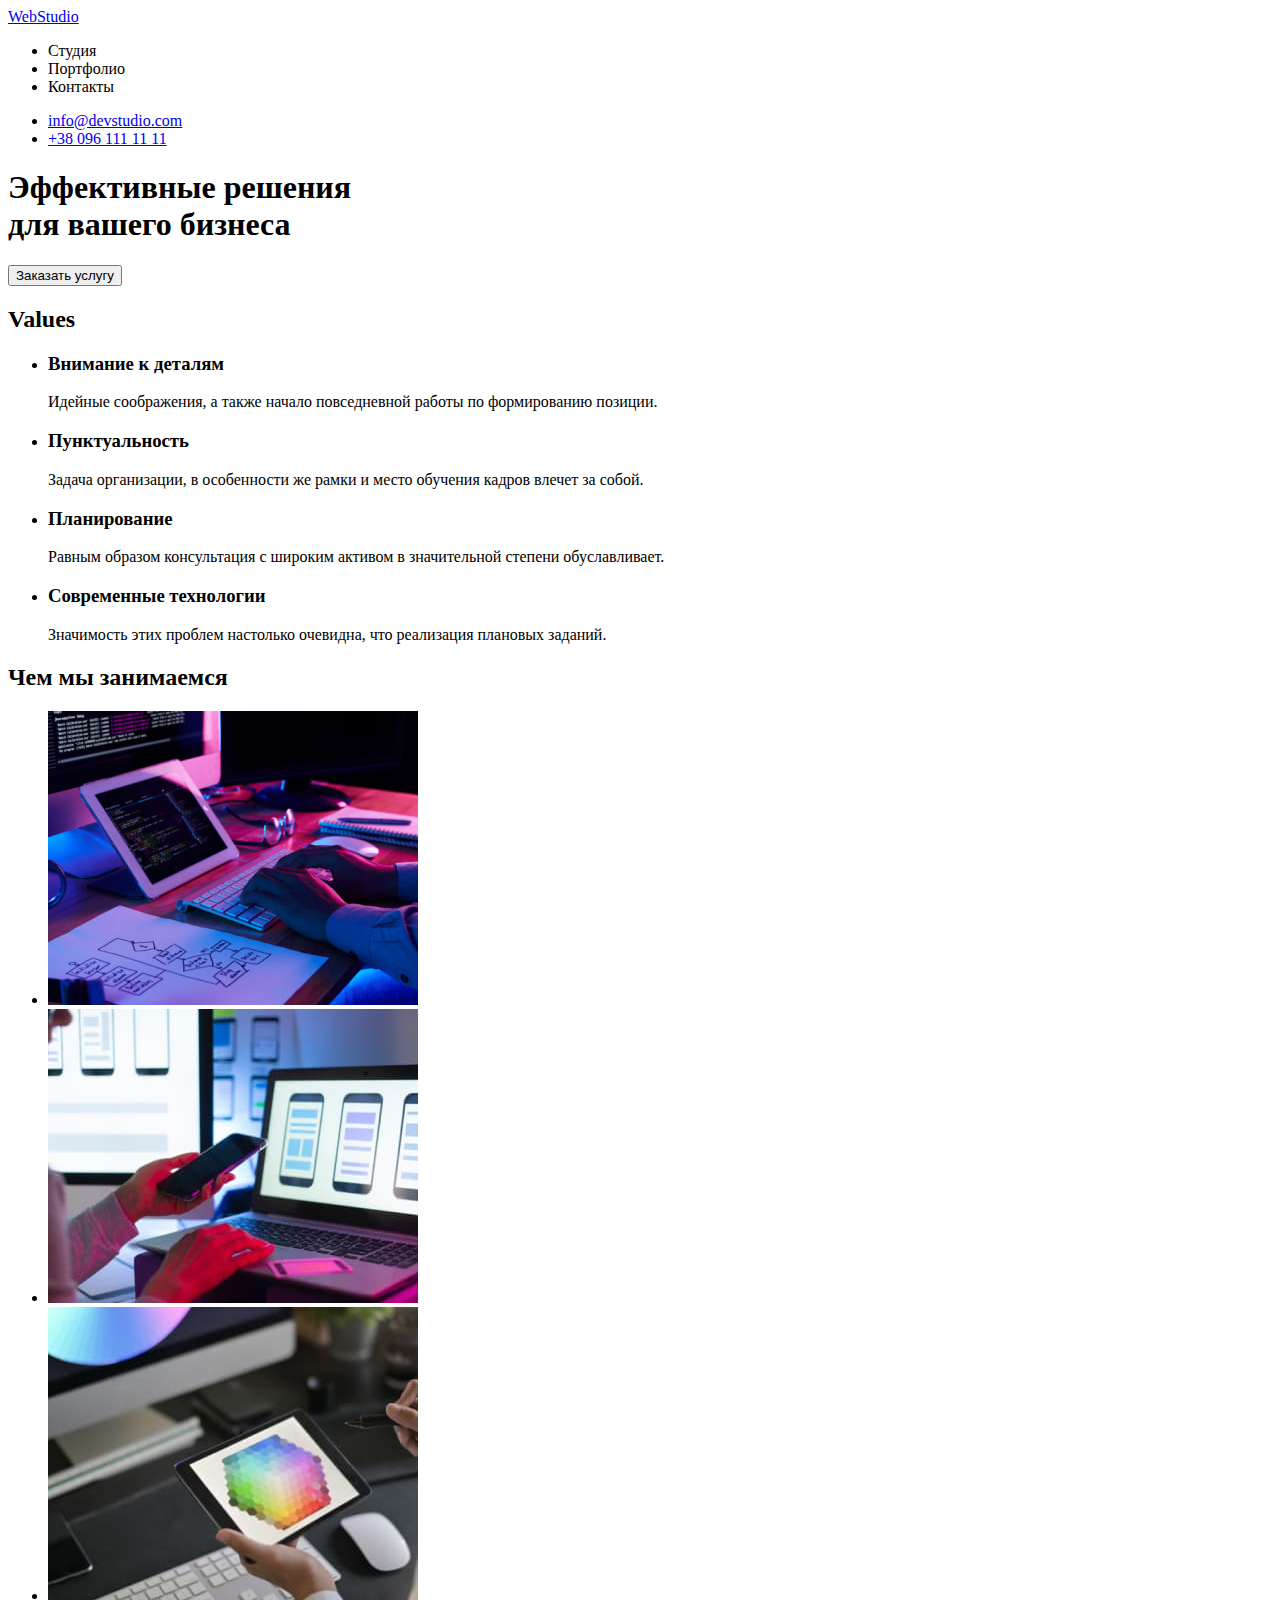
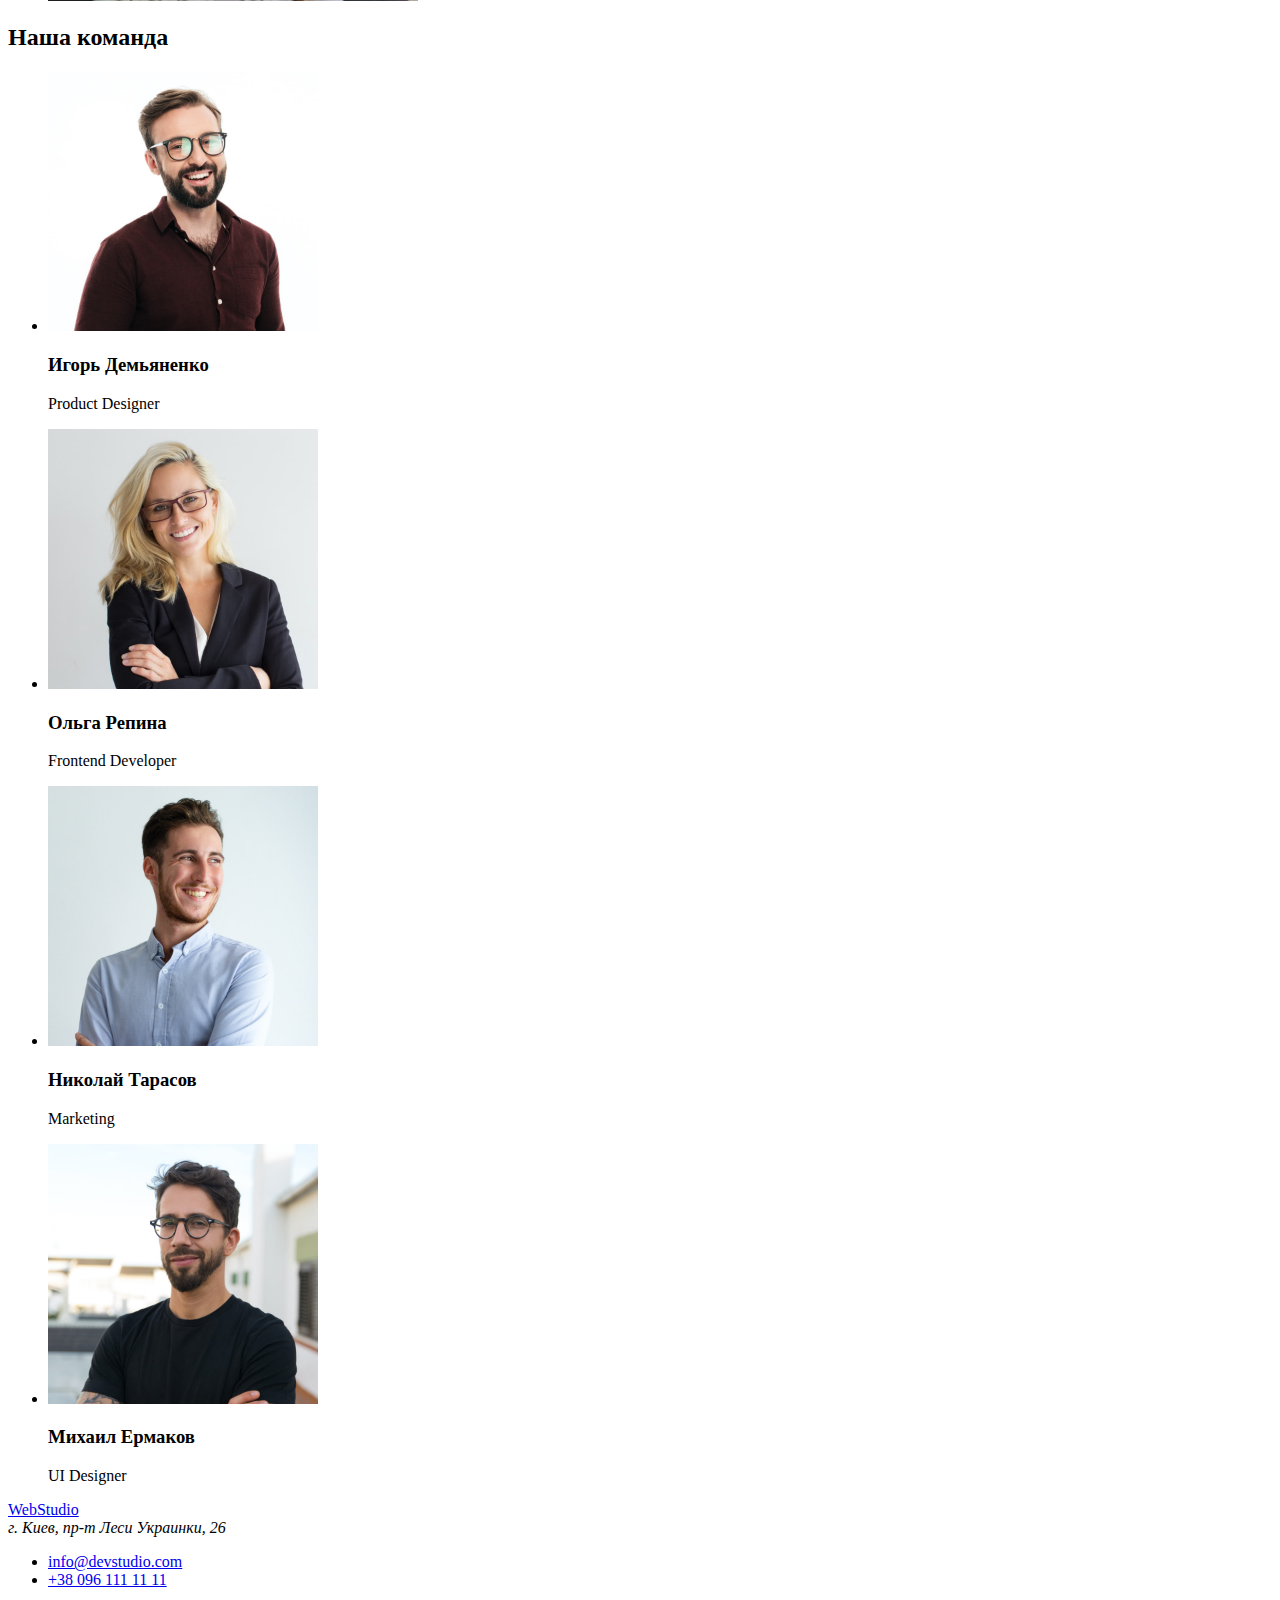
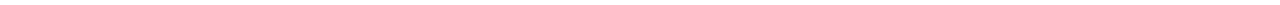
==== index.html @ fb723549 "main" ====
<!DOCTYPE html>
<html lang="ru">
<head>
    <meta charset="UTF-8">
    <meta http-equiv="X-UA-Compatible" content="IE=edge">
    <meta name="viewport" content="width=device-width, initial-scale=1.0">
    <title>Студия</title>
</head>
<body>

<!-- Header -->
<header>
    <nav>
        <a href="/">WebStudio</a>
        <ul>
            <li>Студия</li>
            <li>Портфолио</li>
            <li>Контакты</li>
        </ul>
    </nav>
    <ul>
        <li>
        <a href="mailto:info@devstudio.com">info@devstudio.com</a>
        </li>
        <li>
         <a href="tel:+380961111111">+38 096 111 11 11</a>
        </li>
    </ul>
</header>

<!-- Main -->
<main>
    <!-- Hero -->
    <section>
        <h1>Эффективные решения <br> для вашего бизнеса</h1>
        <button type="button">Заказать услугу</button>
    </section>

    <!-- Values -->
    <section>
        <h2>Values</h2>
        <ul>
            <li>
                <h3>Внимание к деталям</h3>
                <p>Идейные соображения, а также начало повседневной работы по формированию позиции.</p>
            </li>
            <li>
                <h3>Пунктуальность</h3>
                <p>Задача организации, в особенности же рамки и место обучения кадров влечет за собой.</p>
            </li>
            <li>
                <h3>Планирование</h3>
                <p>Равным образом консультация с широким активом в значительной степени обуславливает.</p>
            </li>
            <li>
                <h3>Современные технологии</h3>
                <p>Значимость этих проблем настолько очевидна, что реализация плановых заданий.</p>
            </li>
        </ul>
    </section>

<!-- Our services -->
<section>
<h2>Чем мы занимаемся</h2>

<ul>
    <li>
        <img src="./images/computer.jpg" alt="work in computer" width="370">
    </li>
    <li>
        <img src="./images/phone.jpg" alt="work on phone" width="370">
    </li>
    <li>
        <img src="./images/tablet.jpg" alt="work on tablet" width="370">
    </li>
</ul>
</section>

<!-- Our team -->
<section>
    <h2>Наша команда</h2>

    <ul>
        <li>
            <img src="./images/human1.jpg" alt="Парень в очках и с бородой" width="270">
            <h3>Игорь Демьяненко</h3>
            <p>Product Designer</p>
        </li>
        <li>
            <img src="./images/human2.jpg" alt="Девушка со светлыми волосами" width="270">
            <h3>Ольга Репина</h3>
            <p>Frontend Developer</p>
        </li>
        <li>
            <img src="./images/human3.jpg" alt="Парень в светлой рубашке" width="270">
            <h3>Николай Тарасов</h3>
            <p>Marketing</p>
        </li>
        <li>
            <img src="./images/human4.jpg" alt="Парень брюнет в очках" width="270">
            <h3>Михаил Ермаков</h3>
            <p>UI Designer</p>
        </li>
    </ul>
</section>
</main>

<!-- Footer -->
<footer>
    <a href="/">WebStudio</a>
    <address>
        г. Киев, пр-т Леси Украинки, 26
    </address>
    <ul>
        <li>
            <a href="mailto:info@devstudio.com">info@devstudio.com</a>
            </li>
            <li>
            <a href="tel:+380961111111">+38 096 111 11 11</a>   
    </ul>
</footer>
</body>
</html>
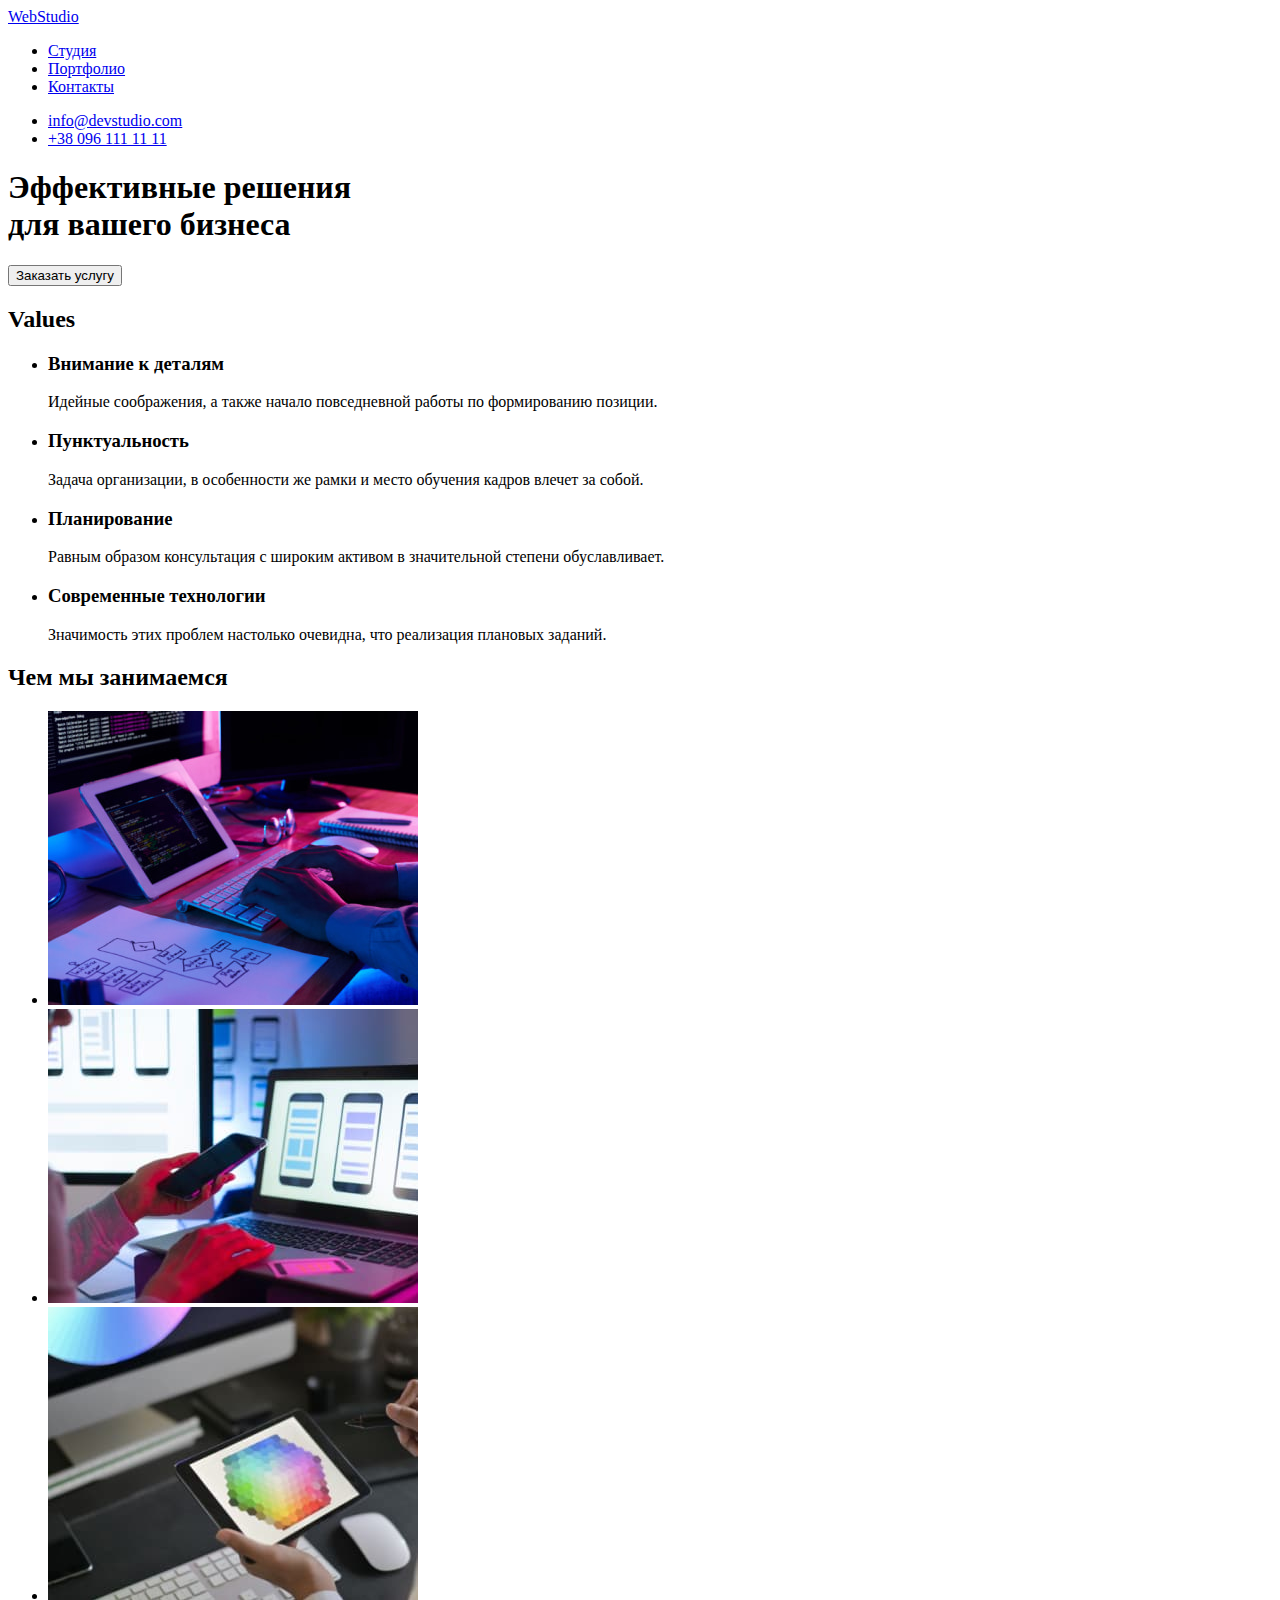
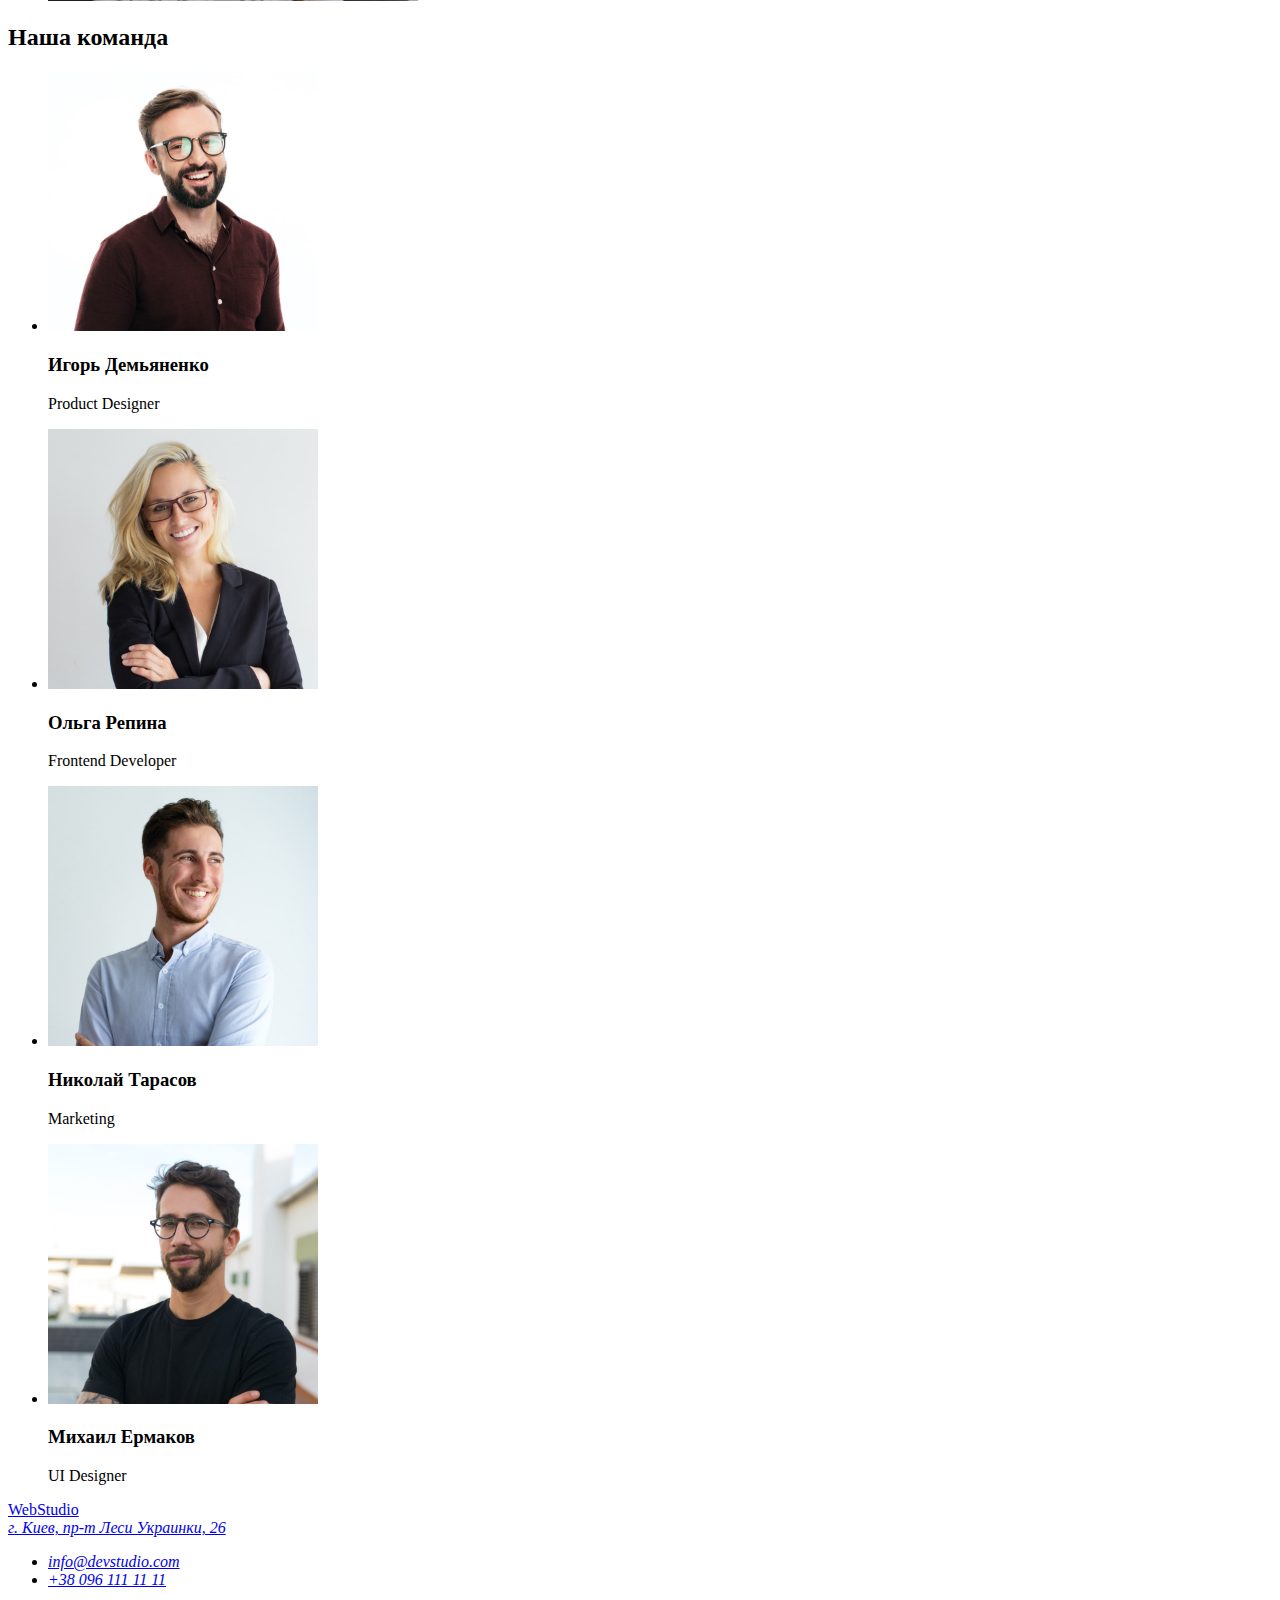
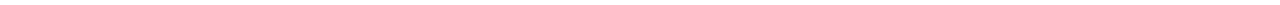
==== commit e7f4eed3: "Добавлен Header" ====
--- a/index.html
+++ b/index.html
@@ -13,9 +13,9 @@
     <nav>
         <a href="/">WebStudio</a>
         <ul>
-            <li>Студия</li>
-            <li>Портфолио</li>
-            <li>Контакты</li>
+            <li><a href="/">Студия</a></li>
+            <li><a href="/">Портфолио</a></li>
+            <li><a href="/portfolio.html"> Контакты</a></li>
         </ul>
     </nav>
     <ul>
@@ -109,15 +109,17 @@
 <footer>
     <a href="/">WebStudio</a>
     <address>
-        г. Киев, пр-т Леси Украинки, 26
-    </address>
+       <a href="/">г. Киев, пр-т Леси Украинки, 26</a> 
+
     <ul>
         <li>
             <a href="mailto:info@devstudio.com">info@devstudio.com</a>
             </li>
             <li>
-            <a href="tel:+380961111111">+38 096 111 11 11</a>   
+            <a href="tel:+380961111111">+38 096 111 11 11</a> 
+            </li>  
     </ul>
+    </address> 
 </footer>
 </body>
 </html>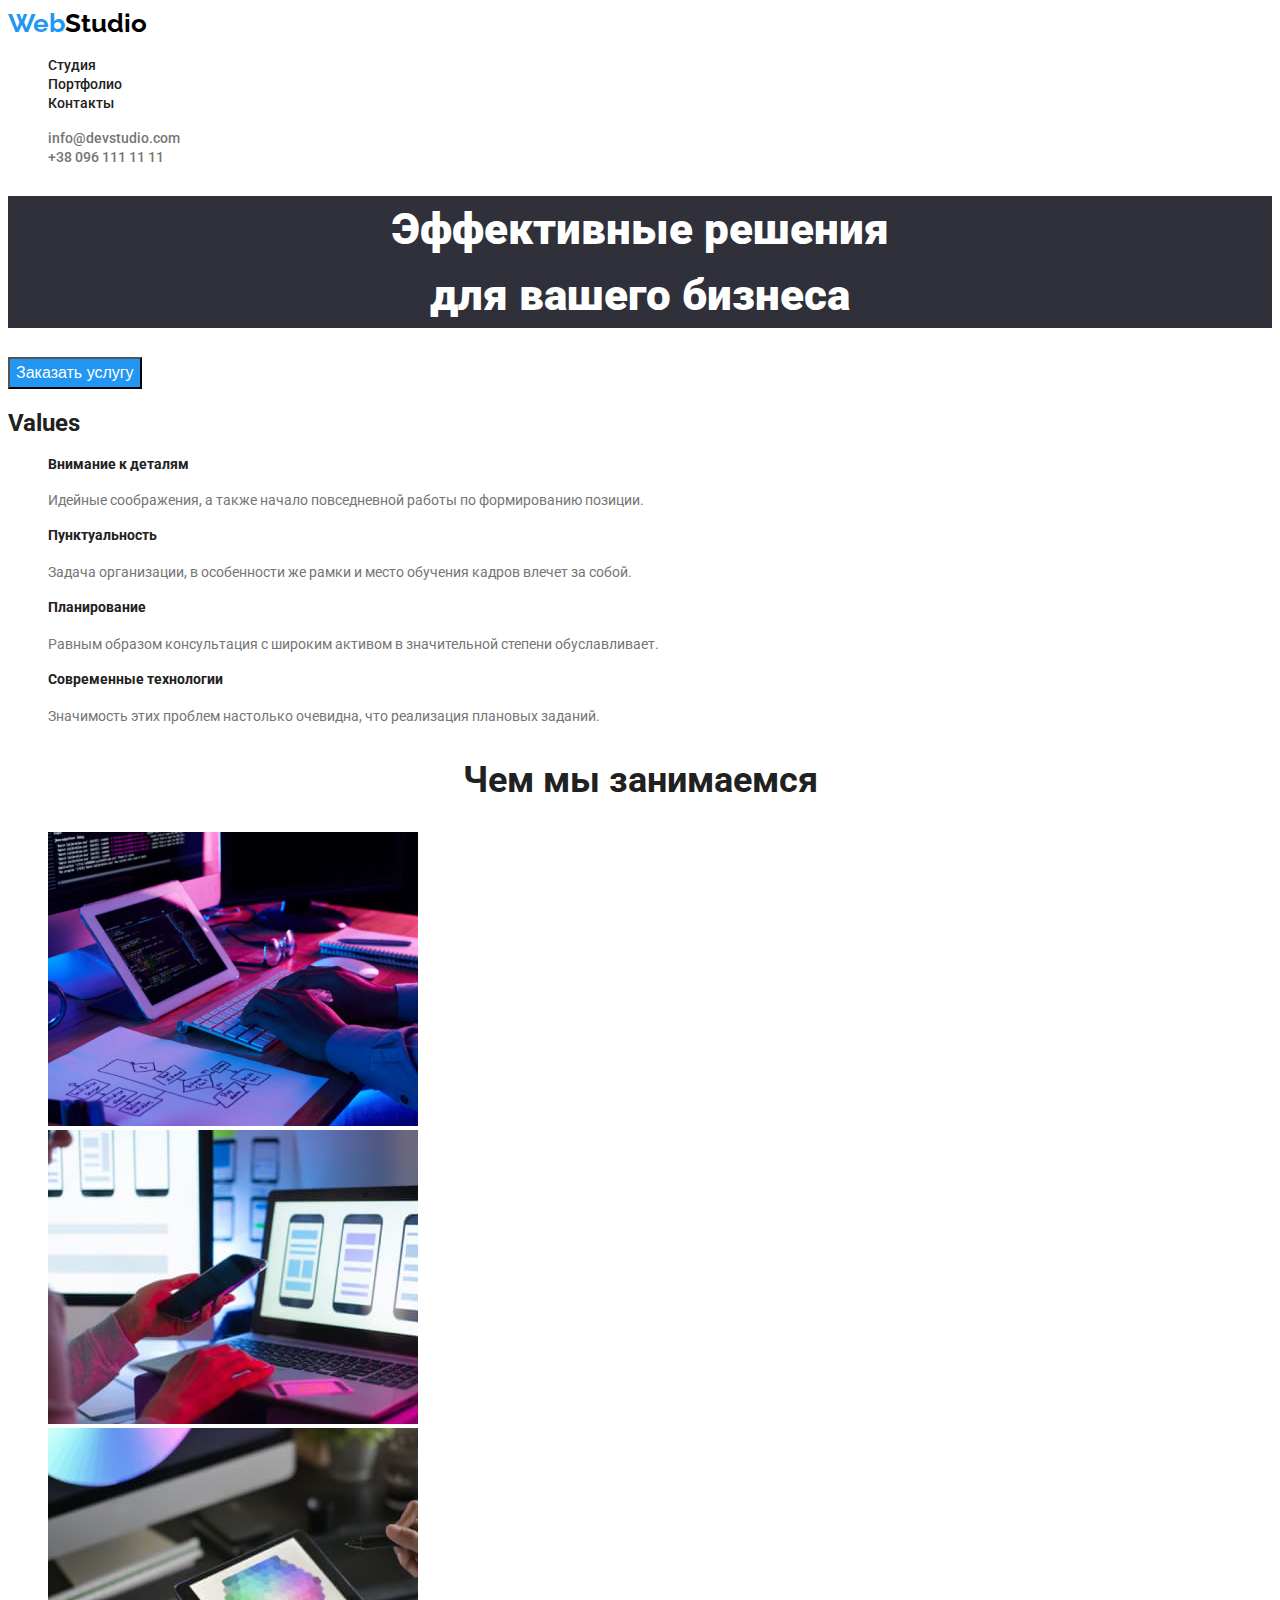
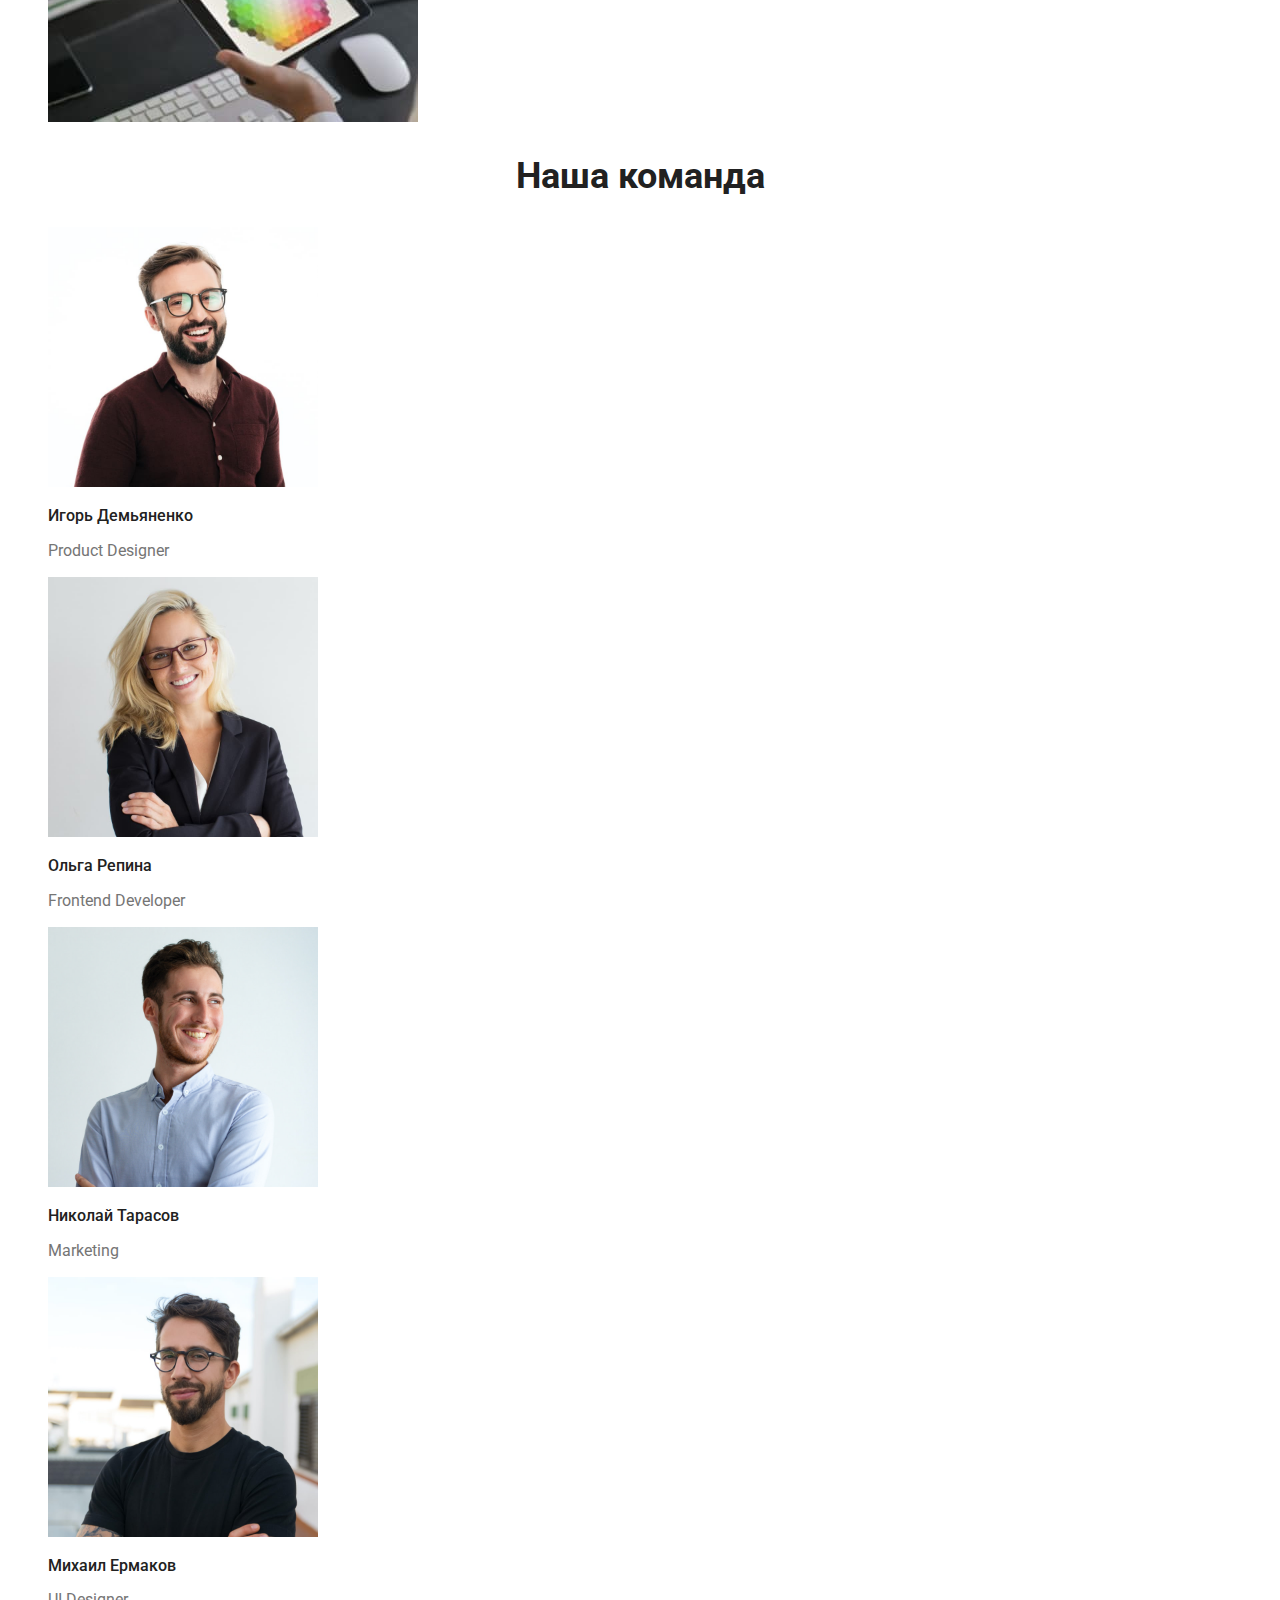
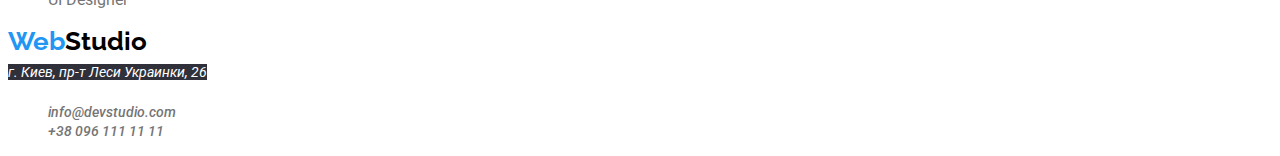
==== commit 7abf0bb5: "Добавляет оформление текста" ====
--- a/index.html
+++ b/index.html
@@ -5,65 +5,72 @@
     <meta http-equiv="X-UA-Compatible" content="IE=edge">
     <meta name="viewport" content="width=device-width, initial-scale=1.0">
     <title>Студия</title>
+
+    <link rel="preconnect" href="https://fonts.googleapis.com"> 
+    <link rel="preconnect" href="https://fonts.gstatic.com" crossorigin> 
+    <link href="https://fonts.googleapis.com/css2?family=Raleway:wght@700&family=Roboto:wght@400;500;700;900&display=swap" rel="stylesheet">
+
+    <link rel="stylesheet" href="./css/styles.css">
 </head>
-<body>
+<body class="body">
 
 <!-- Header -->
 <header>
-    <nav>
-        <a href="/">WebStudio</a>
-        <ul>
-            <li><a href="/">Студия</a></li>
-            <li><a href="/">Портфолио</a></li>
-            <li><a href="/portfolio.html"> Контакты</a></li>
+    <nav class="site-nav">
+        <a href="./index.html" class="logo"><span class="word">Web</span>Studio</a>
+        <ul class="list">
+            <li><a href="/" class="link">Студия</a></li>
+            <li><a href="./portfolio.html" class="link">Портфолио</a></li>
+            <li><a href="/" class="link">Контакты</a></li>
         </ul>
     </nav>
-    <ul>
+    <ul class="list">
         <li>
-        <a href="mailto:info@devstudio.com">info@devstudio.com</a>
+        <a href="mailto:info@devstudio.com" class="contacts">info@devstudio.com</a>
         </li>
-        <li>
-         <a href="tel:+380961111111">+38 096 111 11 11</a>
+        <li> 
+         <a href="tel:+380961111111" class="contacts">+38 096 111 11 11</a>
         </li>
     </ul>
 </header>
+
 
 <!-- Main -->
 <main>
     <!-- Hero -->
     <section>
-        <h1>Эффективные решения <br> для вашего бизнеса</h1>
-        <button type="button">Заказать услугу</button>
+        <h1 class="hero">Эффективные решения <br> для вашего бизнеса</h1>
+        <button type="button" class="button service-button">Заказать услугу</button>
     </section>
 
     <!-- Values -->
     <section>
         <h2>Values</h2>
-        <ul>
+        <ul class="list">
             <li>
-                <h3>Внимание к деталям</h3>
-                <p>Идейные соображения, а также начало повседневной работы по формированию позиции.</p>
+                <h3 class="values-title">Внимание к деталям</h3>
+                <p class="values-text">Идейные соображения, а также начало повседневной работы по формированию позиции.</p>
             </li>
             <li>
-                <h3>Пунктуальность</h3>
-                <p>Задача организации, в особенности же рамки и место обучения кадров влечет за собой.</p>
+                <h3 class="values-title">Пунктуальность</h3>
+                <p class="values-text">Задача организации, в особенности же рамки и место обучения кадров влечет за собой.</p>
             </li>
             <li>
-                <h3>Планирование</h3>
-                <p>Равным образом консультация с широким активом в значительной степени обуславливает.</p>
+                <h3 class="values-title">Планирование</h3>
+                <p class="values-text">Равным образом консультация с широким активом в значительной степени обуславливает.</p>
             </li>
             <li>
-                <h3>Современные технологии</h3>
-                <p>Значимость этих проблем настолько очевидна, что реализация плановых заданий.</p>
+                <h3 class="values-title">Современные технологии</h3>
+                <p class="values-text">Значимость этих проблем настолько очевидна, что реализация плановых заданий.</p>
             </li>
         </ul>
     </section>
 
 <!-- Our services -->
 <section>
-<h2>Чем мы занимаемся</h2>
+<h2 class="heading">Чем мы занимаемся</h2>
 
-<ul>
+<ul class="list">
     <li>
         <img src="./images/computer.jpg" alt="work in computer" width="370">
     </li>
@@ -78,28 +85,28 @@
 
 <!-- Our team -->
 <section>
-    <h2>Наша команда</h2>
+    <h2 class="heading">Наша команда</h2>
 
-    <ul>
+    <ul class="list">
         <li>
             <img src="./images/human1.jpg" alt="Парень в очках и с бородой" width="270">
-            <h3>Игорь Демьяненко</h3>
-            <p>Product Designer</p>
+            <h3 class="member-team">Игорь Демьяненко</h3>
+            <p class="position">Product Designer</p>
         </li>
         <li>
             <img src="./images/human2.jpg" alt="Девушка со светлыми волосами" width="270">
-            <h3>Ольга Репина</h3>
-            <p>Frontend Developer</p>
+            <h3 class="member-team">Ольга Репина</h3>
+            <p class="position">Frontend Developer</p>
         </li>
         <li>
             <img src="./images/human3.jpg" alt="Парень в светлой рубашке" width="270">
-            <h3>Николай Тарасов</h3>
-            <p>Marketing</p>
+            <h3 class="member-team">Николай Тарасов</h3>
+            <p class="position">Marketing</p>
         </li>
         <li>
             <img src="./images/human4.jpg" alt="Парень брюнет в очках" width="270">
-            <h3>Михаил Ермаков</h3>
-            <p>UI Designer</p>
+            <h3 class="member-team">Михаил Ермаков</h3>
+            <p class="position">UI Designer</p>
         </li>
     </ul>
 </section>
@@ -107,16 +114,16 @@
 
 <!-- Footer -->
 <footer>
-    <a href="/">WebStudio</a>
+    <a href="/" class="logo"> <span class="word">Web</span>Studio</a>
     <address>
-       <a href="/">г. Киев, пр-т Леси Украинки, 26</a> 
+       <a href="/" class="adress">г. Киев, пр-т Леси Украинки, 26</a> 
 
-    <ul>
+    <ul class="list">
         <li>
-            <a href="mailto:info@devstudio.com">info@devstudio.com</a>
+            <a href="mailto:info@devstudio.com" class="contacts">info@devstudio.com</a>
             </li>
             <li>
-            <a href="tel:+380961111111">+38 096 111 11 11</a> 
+            <a href="tel:+380961111111" class="contacts">+38 096 111 11 11</a> 
             </li>  
     </ul>
     </address> 
--- a/css/styles.css
+++ b/css/styles.css
@@ -0,0 +1,151 @@
+:root {
+    --primary-text-color: #757575;
+    --title-text-color: #212121;
+    --accent-color: #2196F3;
+    --white-text-color:#FFFFFF;
+}
+
+.body{
+    color: var(--primary-text-color);
+    font-family: Roboto, sans-serif;
+}
+
+/* Header and Footer */
+
+.logo{
+    color: black;
+    font-family: Raleway, sans-serif;
+    text-decoration: none;
+    font-weight: 700;
+    font-size: 26px;
+    line-height: 1.2;
+}
+
+.logo .word{
+    color: var(--accent-color);
+}
+
+.site-nav .link{
+    color: var(--title-text-color);
+    text-decoration: none;
+    font-weight: 500;
+    font-size: 14px;
+    line-height: 1.14;
+}
+.site-nav .link:hover,
+.site-nav .link:focus{
+color: var(--accent-color);
+}
+
+.contacts{
+    color: var(--primary-text-color);
+    text-decoration: none;
+    font-weight: 500;
+    font-size: 14px;
+    line-height: 1.14;
+}
+
+.contacts:hover,
+.contacts:focus{
+    color: var(--accent-color);
+}
+
+.adress{
+    color: var(--white-text-color); 
+    background: #2F303A;
+    text-decoration: none;
+    font-weight: 400;
+    font-size: 14px;
+    line-height: 2;   
+}
+
+
+/* Body studio */
+
+.hero{
+    color: var(--white-text-color);
+    background: #2F303A;
+    font-weight: 900;
+    font-size: 44px;
+    line-height: 1.5;
+    text-align: center;
+}
+
+h1, h2, h3{
+    color: var(--title-text-color);
+}
+
+.service-button{
+    color: var(--white-text-color);
+    background-color: var(--accent-color);
+    font-weight: 700;
+    font-size: 16px;
+    line-height: 1.8;
+
+}
+
+.list{
+    list-style-type: none;
+}
+
+.values-title{
+    font-weight: 700;
+    font-size: 14px;
+    line-height: 1.14;
+}
+
+.values-text{
+    font-weight: 400;
+    font-size: 14px;
+    line-height: 2;
+}
+
+.heading{
+    font-weight: 700;
+    font-size: 36px;
+    line-height: 1.16;
+    text-align: center;
+}
+
+.member-team{
+    font-weight: 500;
+    font-size: 16px;
+    line-height: 1.18;
+}
+
+.position{
+    font-weight: 400;
+    font-size: 16px;
+    line-height: 1.18;
+}
+
+/* Body portfolio */
+
+
+.button{
+    cursor: pointer;
+    font-weight: 500;
+    font-size: 16px;
+    line-height: 1.6;
+}
+
+.button:hover,
+.button:focus{
+    color:var(--white-text-color);
+    background-color: var(--accent-color);
+}
+
+.title{
+    color: var(--title-text-color);
+    font-weight: 700;
+    font-size: 14px;
+    line-height: 1.14;
+}
+
+.text{
+    font-weight: 400;
+    font-size: 14px;
+    line-height: 2;
+}
+
+
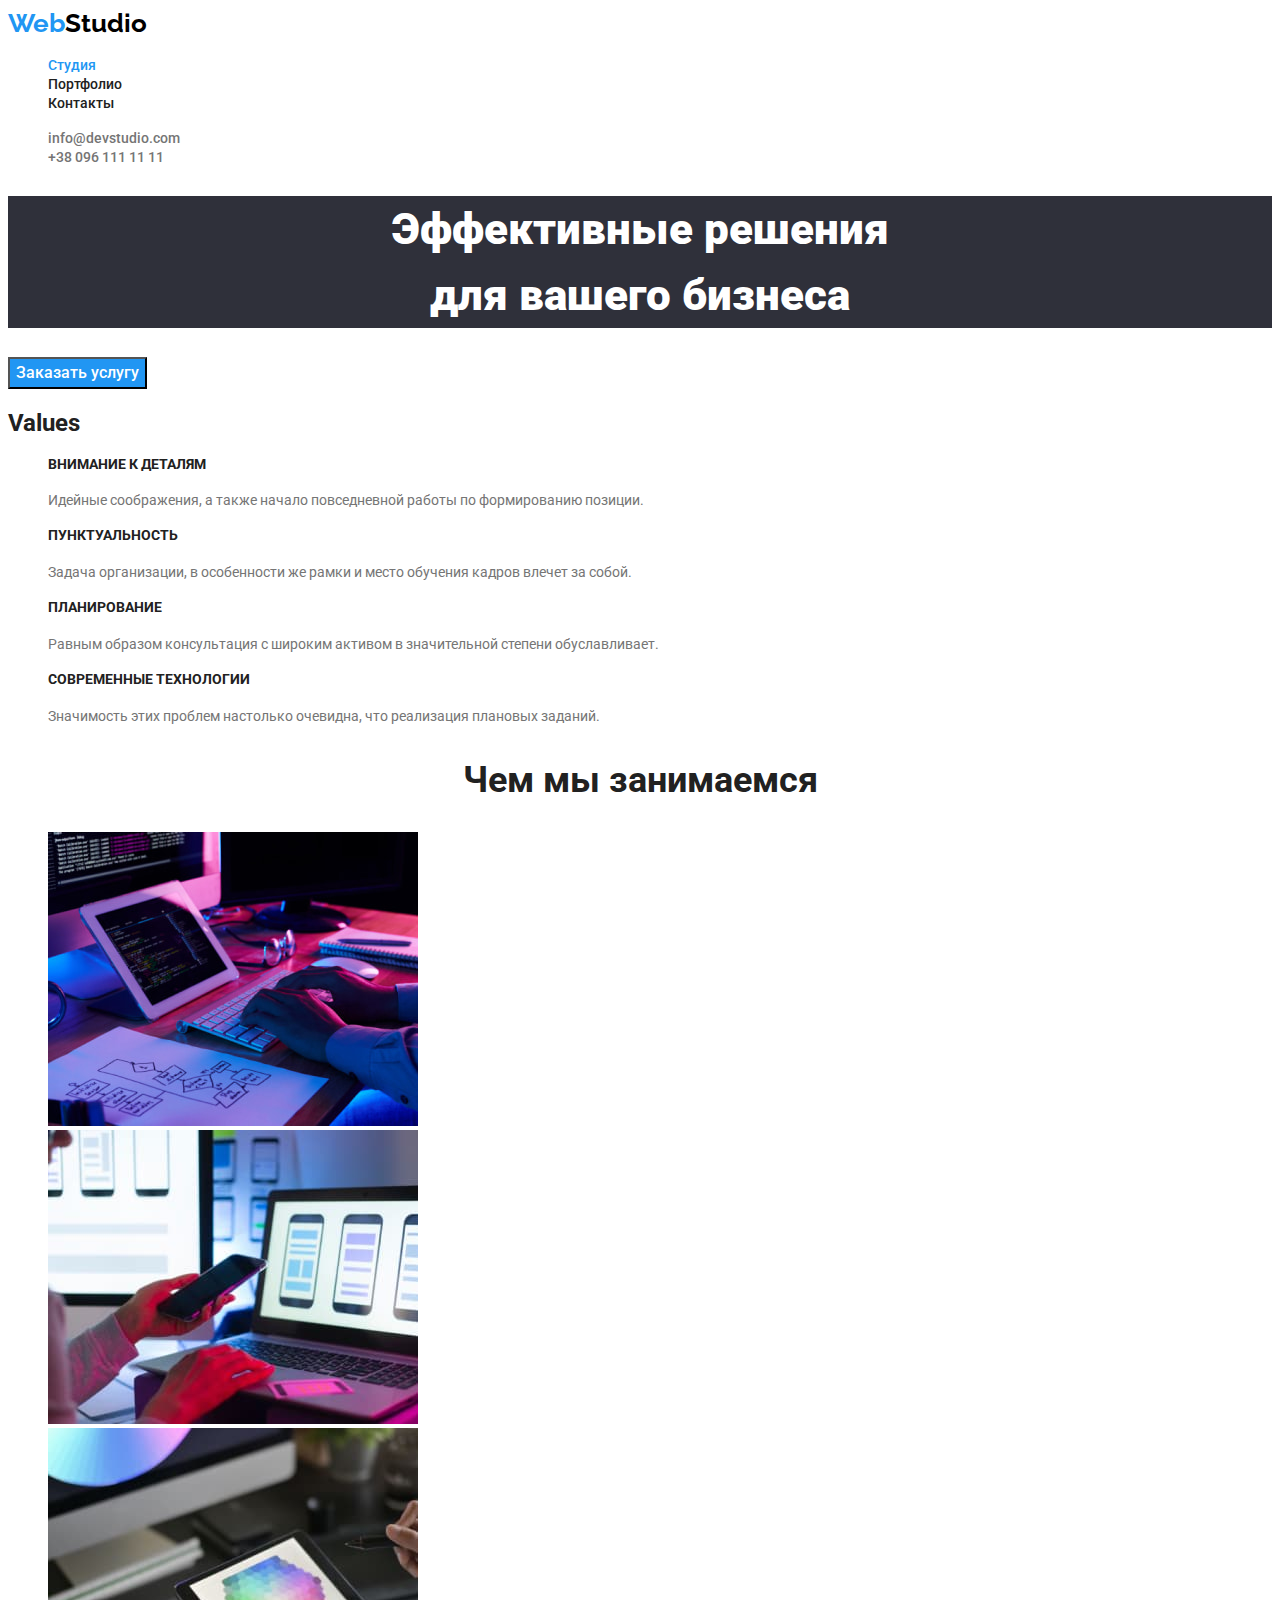
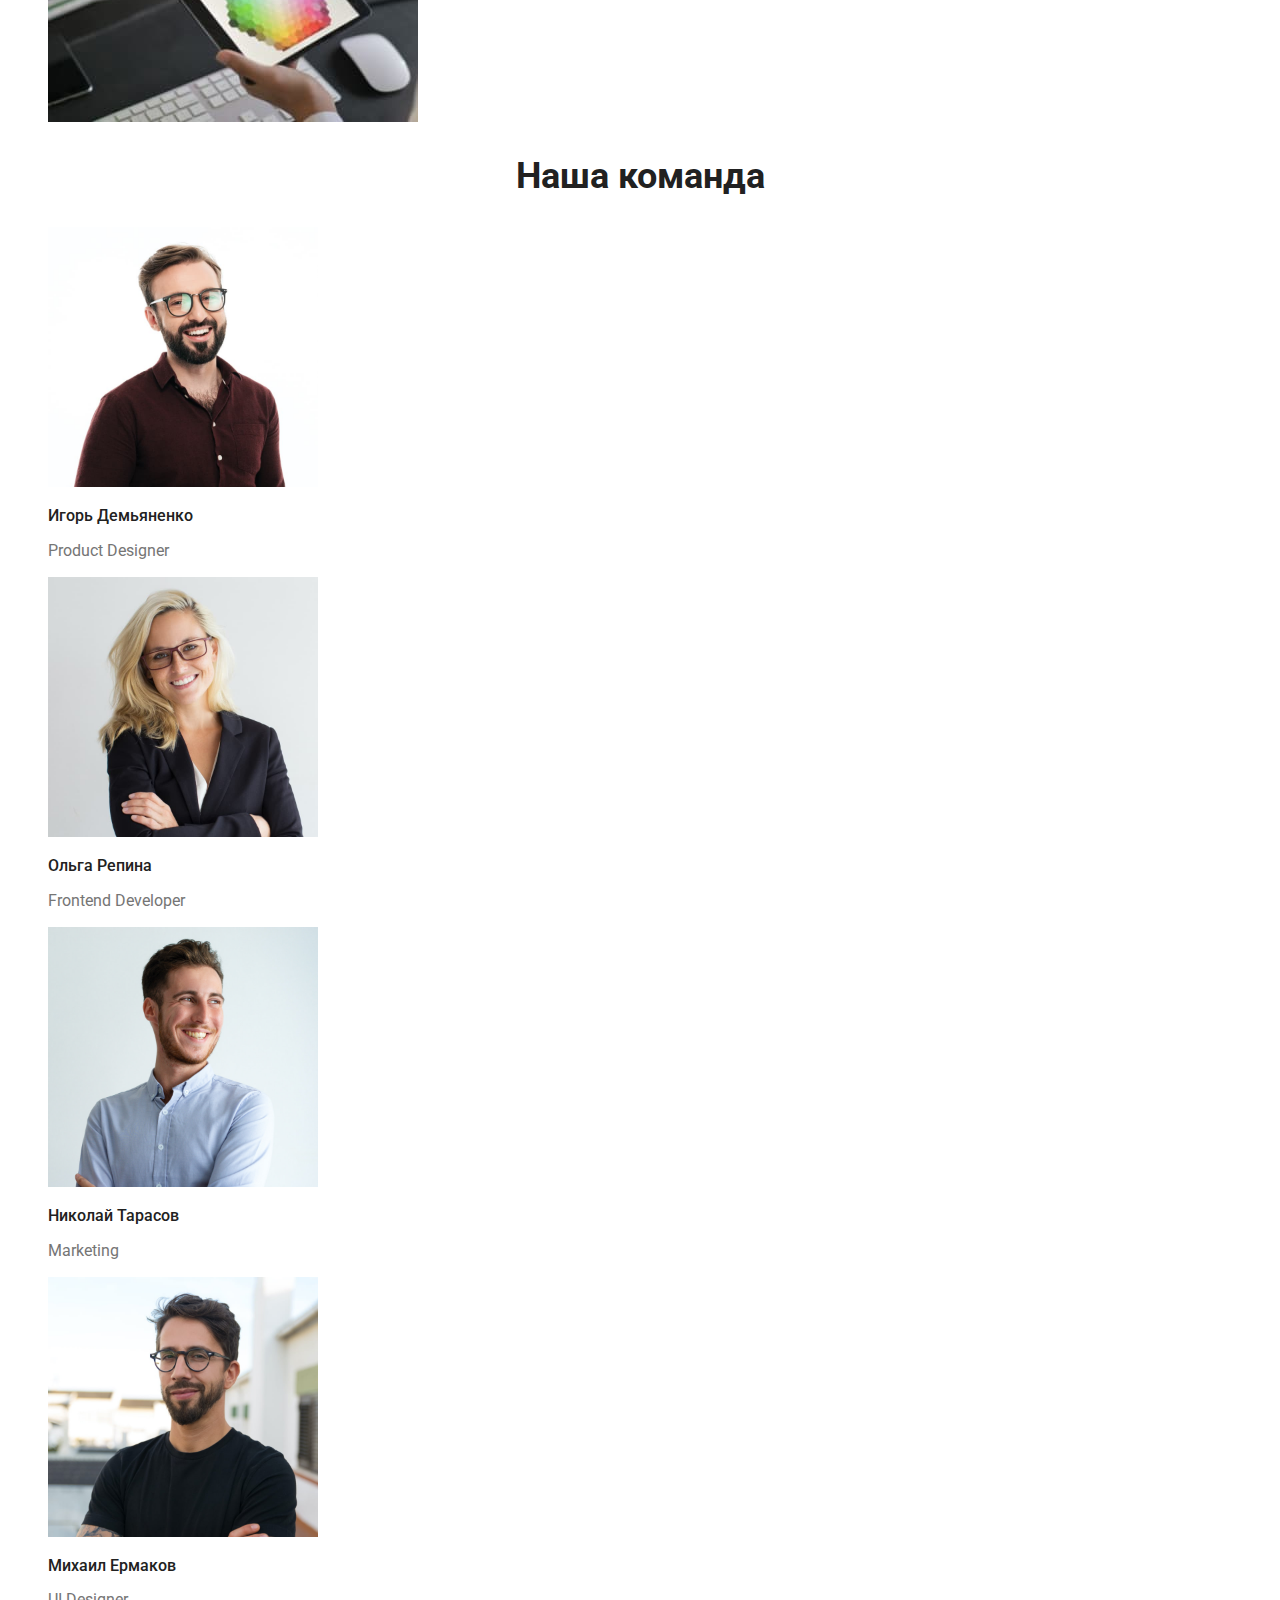
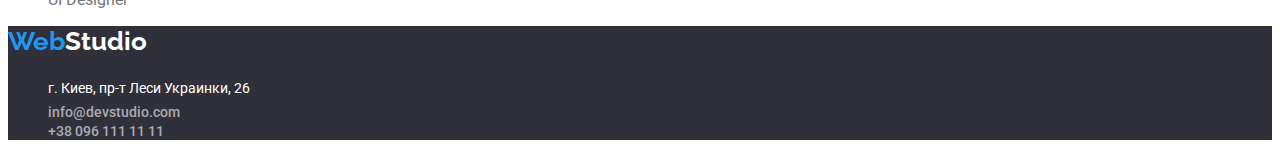
==== commit 2db1c1f2: "Исправляет ошибки" ====
--- a/index.html
+++ b/index.html
@@ -17,9 +17,9 @@
 <!-- Header -->
 <header>
     <nav class="site-nav">
-        <a href="./index.html" class="logo"><span class="word">Web</span>Studio</a>
+        <a href="./index.html" class="logo"><span class="web">Web</span>Studio</a>
         <ul class="list">
-            <li><a href="/" class="link">Студия</a></li>
+            <li><a href="/" class="link current">Студия</a></li>
             <li><a href="./portfolio.html" class="link">Портфолио</a></li>
             <li><a href="/" class="link">Контакты</a></li>
         </ul>
@@ -113,17 +113,18 @@
 </main>
 
 <!-- Footer -->
-<footer>
-    <a href="/" class="logo"> <span class="word">Web</span>Studio</a>
+<footer class="footer">
+    <a href="/" class="logo"> <span class="web">Web</span><span class="studio">Studio</span></a>
     <address>
-       <a href="/" class="adress">г. Киев, пр-т Леси Украинки, 26</a> 
-
     <ul class="list">
-        <li>
-            <a href="mailto:info@devstudio.com" class="contacts">info@devstudio.com</a>
+            <li>
+                <a href="/" class="adress">г. Киев, пр-т Леси Украинки, 26</a> 
             </li>
             <li>
-            <a href="tel:+380961111111" class="contacts">+38 096 111 11 11</a> 
+                <a href="mailto:info@devstudio.com" class="contacts footer">info@devstudio.com</a>
+            </li>
+            <li>
+                <a href="tel:+380961111111" class="contacts footer">+38 096 111 11 11</a> 
             </li>  
     </ul>
     </address> 
--- a/css/styles.css
+++ b/css/styles.css
@@ -21,8 +21,12 @@
     line-height: 1.2;
 }
 
-.logo .word{
+.logo .web{
     color: var(--accent-color);
+}
+
+.logo .studio{
+    color: var(--white-text-color);
 }
 
 .site-nav .link{
@@ -37,12 +41,21 @@
 color: var(--accent-color);
 }
 
+.site-nav .link.current{
+    color: var(--accent-color);
+}
+
 .contacts{
     color: var(--primary-text-color);
     text-decoration: none;
+    font-style: normal;
     font-weight: 500;
     font-size: 14px;
     line-height: 1.14;
+}
+
+.contacts.footer{
+    color: #FFFFFF99;
 }
 
 .contacts:hover,
@@ -52,12 +65,18 @@
 
 .adress{
     color: var(--white-text-color); 
-    background: #2F303A;
     text-decoration: none;
+    font-style: normal;
     font-weight: 400;
     font-size: 14px;
     line-height: 2;   
 }
+
+.footer{
+    background-color: #2F303A;
+}
+
+
 
 
 /* Body studio */
@@ -78,6 +97,7 @@
 .service-button{
     color: var(--white-text-color);
     background-color: var(--accent-color);
+    font-family: inherit;
     font-weight: 700;
     font-size: 16px;
     line-height: 1.8;
@@ -92,6 +112,7 @@
     font-weight: 700;
     font-size: 14px;
     line-height: 1.14;
+    text-transform: uppercase;
 }
 
 .values-text{
@@ -124,6 +145,7 @@
 
 .button{
     cursor: pointer;
+    font-family: inherit;
     font-weight: 500;
     font-size: 16px;
     line-height: 1.6;
@@ -138,14 +160,14 @@
 .title{
     color: var(--title-text-color);
     font-weight: 700;
-    font-size: 14px;
-    line-height: 1.14;
+    font-size: 18px;
+    line-height: 2;
 }
 
 .text{
     font-weight: 400;
     font-size: 14px;
-    line-height: 2;
+    line-height: 1.8;
 }
 
 
